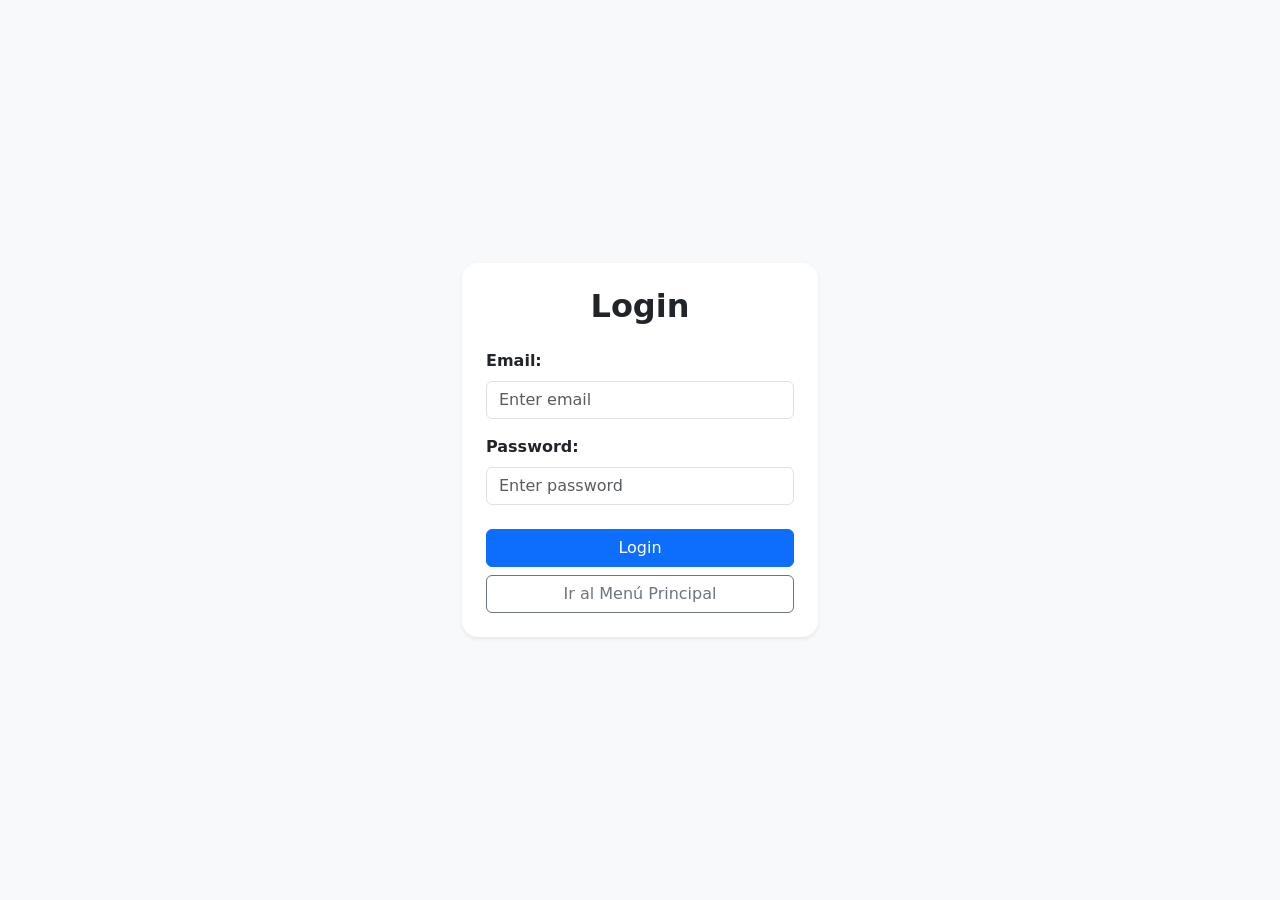
==== index.html @ 116f4def "Estructura inicial: pantallas login, menu, deposit, sendmoney, transactions" ====
<!DOCTYPE html>
<html lang="es">

<head>
    <meta charset="UTF-8">
    <meta name="viewport" content="width=device-width, initial-scale=1.0">
    <title>Wallet - Login</title>
    <link href="https://cdn.jsdelivr.net/npm/bootstrap@5.3.3/dist/css/bootstrap.min.css" rel="stylesheet">
</head>

<body class="bg-light">
    <div class="container">
        <div class="row justify-content-center align-items-center min-vh-100">
            <div class="col-11 col-sm-8 col-md-6 col-lg-4">
                <div class="card shadow-sm border-0 rounded-4">
                    <div class="card-body p-4">
                        <h2 class="text-center fw-bold mb-4">Login</h2>
                        <form>
                            <div class="mb-3">
                                <label for="email" class="form-label fw-semibold">Email:</label>
                                <input type="email" class="form-control" id="email" placeholder="Enter email">
                            </div>
                            <div class="mb-4">
                                <label for="password" class="form-label fw-semibold">Password:</label>
                                <input type="password" class="form-control" id="password" placeholder="Enter password">
                            </div>
                            <div class="d-grid gap-2">
                                <button type="submit" class="btn btn-primary">Login</button>
                                <a href="menu.html" class="btn btn-outline-secondary">Ir al Menú Principal</a>
                            </div>
                        </form>
                    </div>
                </div>
            </div>
        </div>
    </div>
    <script src="https://cdn.jsdelivr.net/npm/bootstrap@5.3.3/dist/js/bootstrap.bundle.min.js"></script>
</body>

</html>
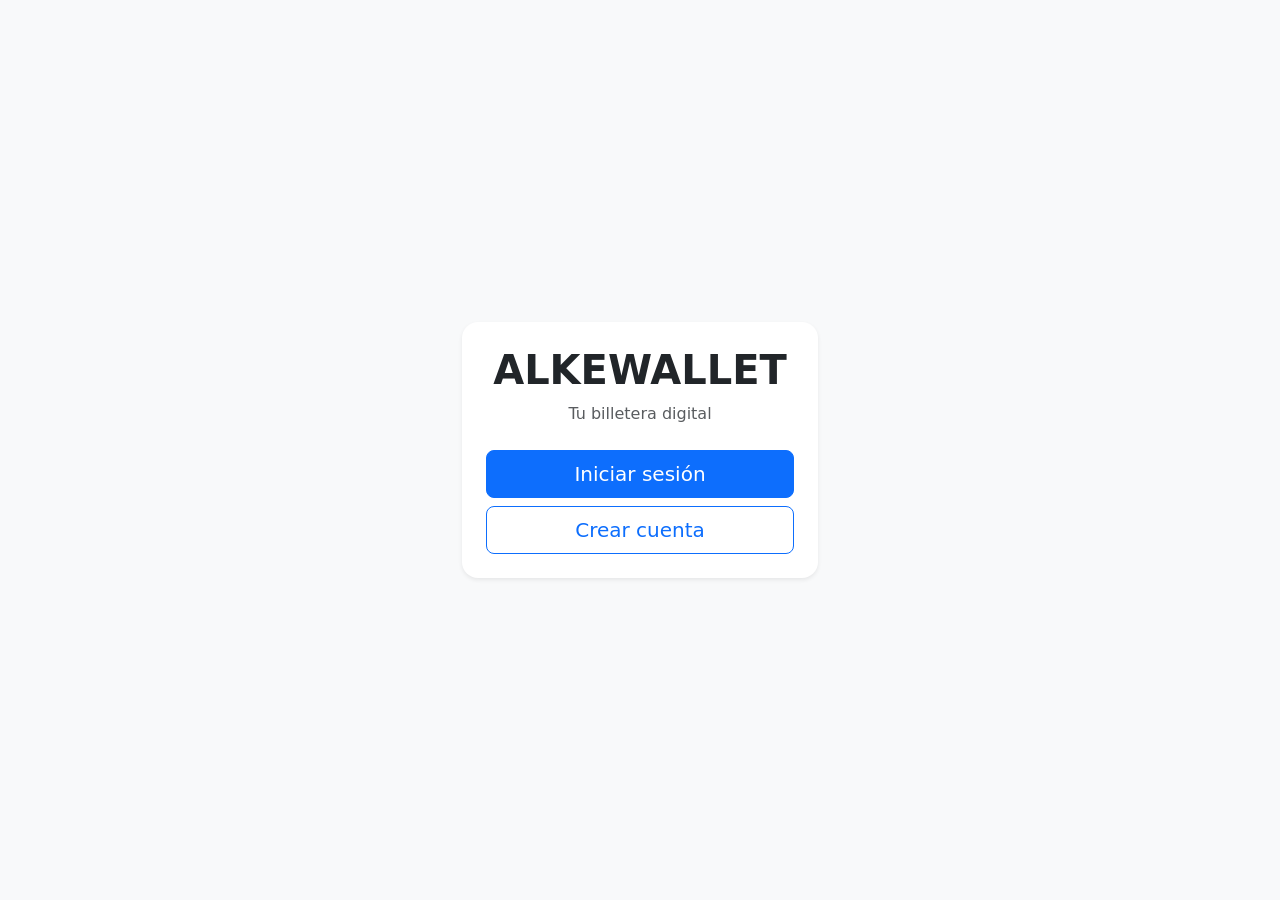
==== commit 604bc6a9: "Agrega validacion de credenciales en login y pantalla index" ====
--- a/index.html
+++ b/index.html
@@ -2,39 +2,30 @@
 <html lang="es">
 
 <head>
-    <meta charset="UTF-8">
-    <meta name="viewport" content="width=device-width, initial-scale=1.0">
-    <title>Wallet - Login</title>
-    <link href="https://cdn.jsdelivr.net/npm/bootstrap@5.3.3/dist/css/bootstrap.min.css" rel="stylesheet">
+  <meta charset="UTF-8">
+  <meta name="viewport" content="width=device-width, initial-scale=1.0">
+  <title>Alke Wallet</title>
+  <link href="https://cdn.jsdelivr.net/npm/bootstrap@5.3.3/dist/css/bootstrap.min.css" rel="stylesheet">
 </head>
 
 <body class="bg-light">
-    <div class="container">
-        <div class="row justify-content-center align-items-center min-vh-100">
-            <div class="col-11 col-sm-8 col-md-6 col-lg-4">
-                <div class="card shadow-sm border-0 rounded-4">
-                    <div class="card-body p-4">
-                        <h2 class="text-center fw-bold mb-4">Login</h2>
-                        <form>
-                            <div class="mb-3">
-                                <label for="email" class="form-label fw-semibold">Email:</label>
-                                <input type="email" class="form-control" id="email" placeholder="Enter email">
-                            </div>
-                            <div class="mb-4">
-                                <label for="password" class="form-label fw-semibold">Password:</label>
-                                <input type="password" class="form-control" id="password" placeholder="Enter password">
-                            </div>
-                            <div class="d-grid gap-2">
-                                <button type="submit" class="btn btn-primary">Login</button>
-                                <a href="menu.html" class="btn btn-outline-secondary">Ir al Menú Principal</a>
-                            </div>
-                        </form>
-                    </div>
-                </div>
+  <div class="container">
+    <div class="row justify-content-center align-items-center min-vh-100">
+      <div class="col-11 col-sm-8 col-md-6 col-lg-4">
+        <div class="card shadow-sm border-0 rounded-4 text-center">
+          <div class="card-body p-4">
+            <h1 class="fw-bold mb-2">ALKEWALLET</h1>
+            <p class="text-muted mb-4">Tu billetera digital</p>
+            <div class="d-grid gap-2">
+              <a href="login.html" class="btn btn-primary btn-lg">Iniciar sesión</a>
+              <a href="login.html" class="btn btn-outline-primary btn-lg">Crear cuenta</a>
             </div>
+          </div>
         </div>
+      </div>
     </div>
-    <script src="https://cdn.jsdelivr.net/npm/bootstrap@5.3.3/dist/js/bootstrap.bundle.min.js"></script>
+  </div>
+  <script src="https://cdn.jsdelivr.net/npm/bootstrap@5.3.3/dist/js/bootstrap.bundle.min.js"></script>
 </body>
 
-</html>
+</html>
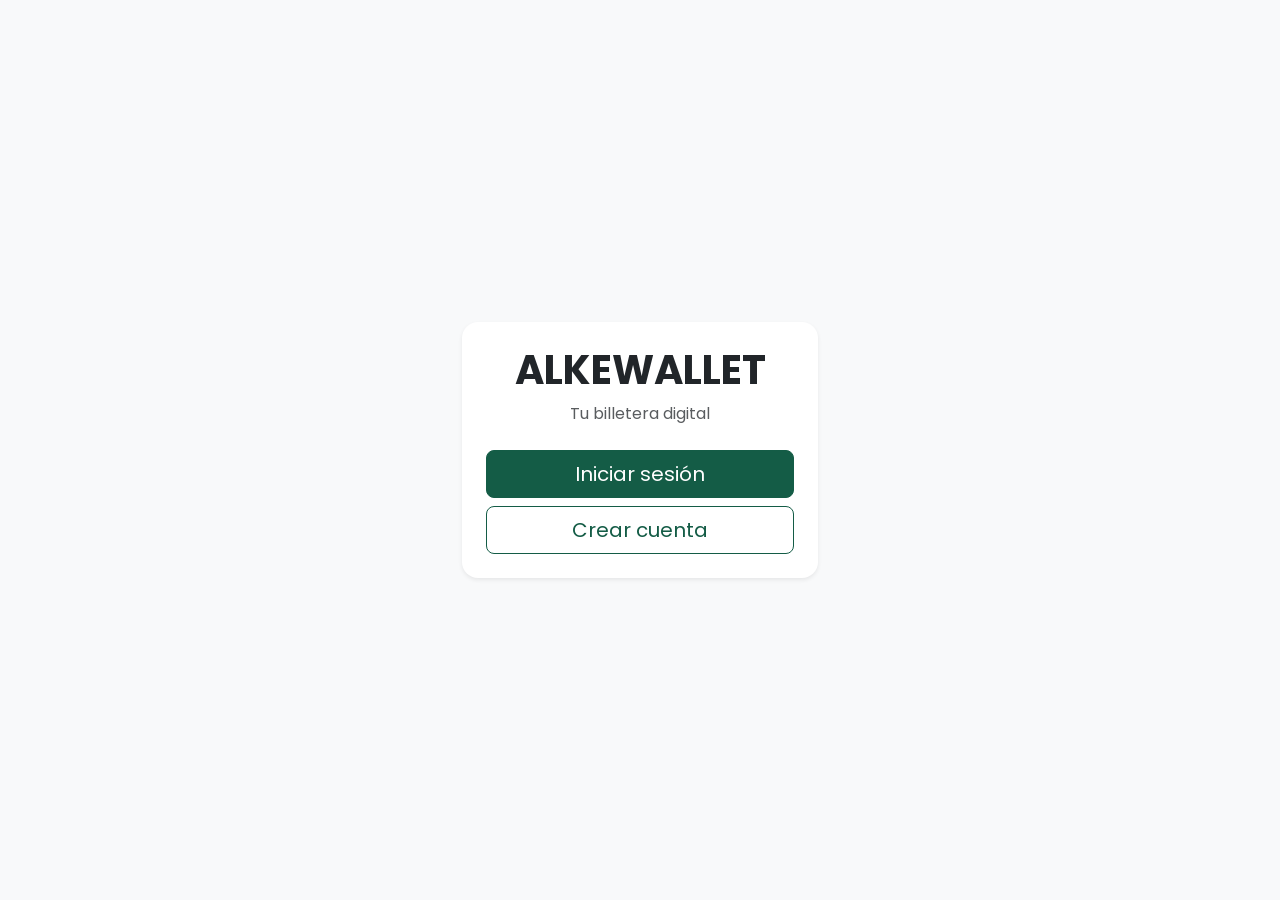
==== commit 8f36f3d7: "Agrega CSS personalizado, etiquetas semanticas, navbar responsive y retiro de fondos" ====
--- a/index.html
+++ b/index.html
@@ -6,25 +6,28 @@
   <meta name="viewport" content="width=device-width, initial-scale=1.0">
   <title>Alke Wallet</title>
   <link href="https://cdn.jsdelivr.net/npm/bootstrap@5.3.3/dist/css/bootstrap.min.css" rel="stylesheet">
+  <link href="css/styles.css" rel="stylesheet">
 </head>
 
 <body class="bg-light">
-  <div class="container">
+  <main class="container">
     <div class="row justify-content-center align-items-center min-vh-100">
       <div class="col-11 col-sm-8 col-md-6 col-lg-4">
-        <div class="card shadow-sm border-0 rounded-4 text-center">
+        <section class="card shadow-sm border-0 rounded-4 text-center">
           <div class="card-body p-4">
-            <h1 class="fw-bold mb-2">ALKEWALLET</h1>
-            <p class="text-muted mb-4">Tu billetera digital</p>
+            <header>
+              <h1 class="fw-bold mb-2">ALKEWALLET</h1>
+              <p class="text-muted mb-4">Tu billetera digital</p>
+            </header>
             <div class="d-grid gap-2">
               <a href="login.html" class="btn btn-primary btn-lg">Iniciar sesión</a>
               <a href="login.html" class="btn btn-outline-primary btn-lg">Crear cuenta</a>
             </div>
           </div>
-        </div>
+        </section>
       </div>
     </div>
-  </div>
+  </main>
   <script src="https://cdn.jsdelivr.net/npm/bootstrap@5.3.3/dist/js/bootstrap.bundle.min.js"></script>
 </body>
 
--- a/css/styles.css
+++ b/css/styles.css
@@ -0,0 +1,45 @@
+/* Paleta y tipografía de Alke Wallet */
+
+@import url('https://fonts.googleapis.com/css2?family=Poppins:wght@400;500;600;700&display=swap');
+
+:root {
+  --color-primary: #145C46;
+  --color-primary-dark: #0E3F30;
+}
+
+body {
+  font-family: 'Poppins', sans-serif;
+}
+
+.btn-primary {
+  background-color: var(--color-primary);
+  border-color: var(--color-primary);
+}
+
+.btn-primary:hover,
+.btn-primary:focus {
+  background-color: var(--color-primary-dark);
+  border-color: var(--color-primary-dark);
+}
+
+.btn-outline-primary {
+  color: var(--color-primary);
+  border-color: var(--color-primary);
+}
+
+.btn-outline-primary:hover {
+  background-color: var(--color-primary);
+  border-color: var(--color-primary);
+}
+
+.text-primary {
+  color: var(--color-primary) !important;
+}
+
+.bg-primary {
+  background-color: var(--color-primary) !important;
+}
+
+.navbar-alke {
+  background-color: var(--color-primary);
+}
